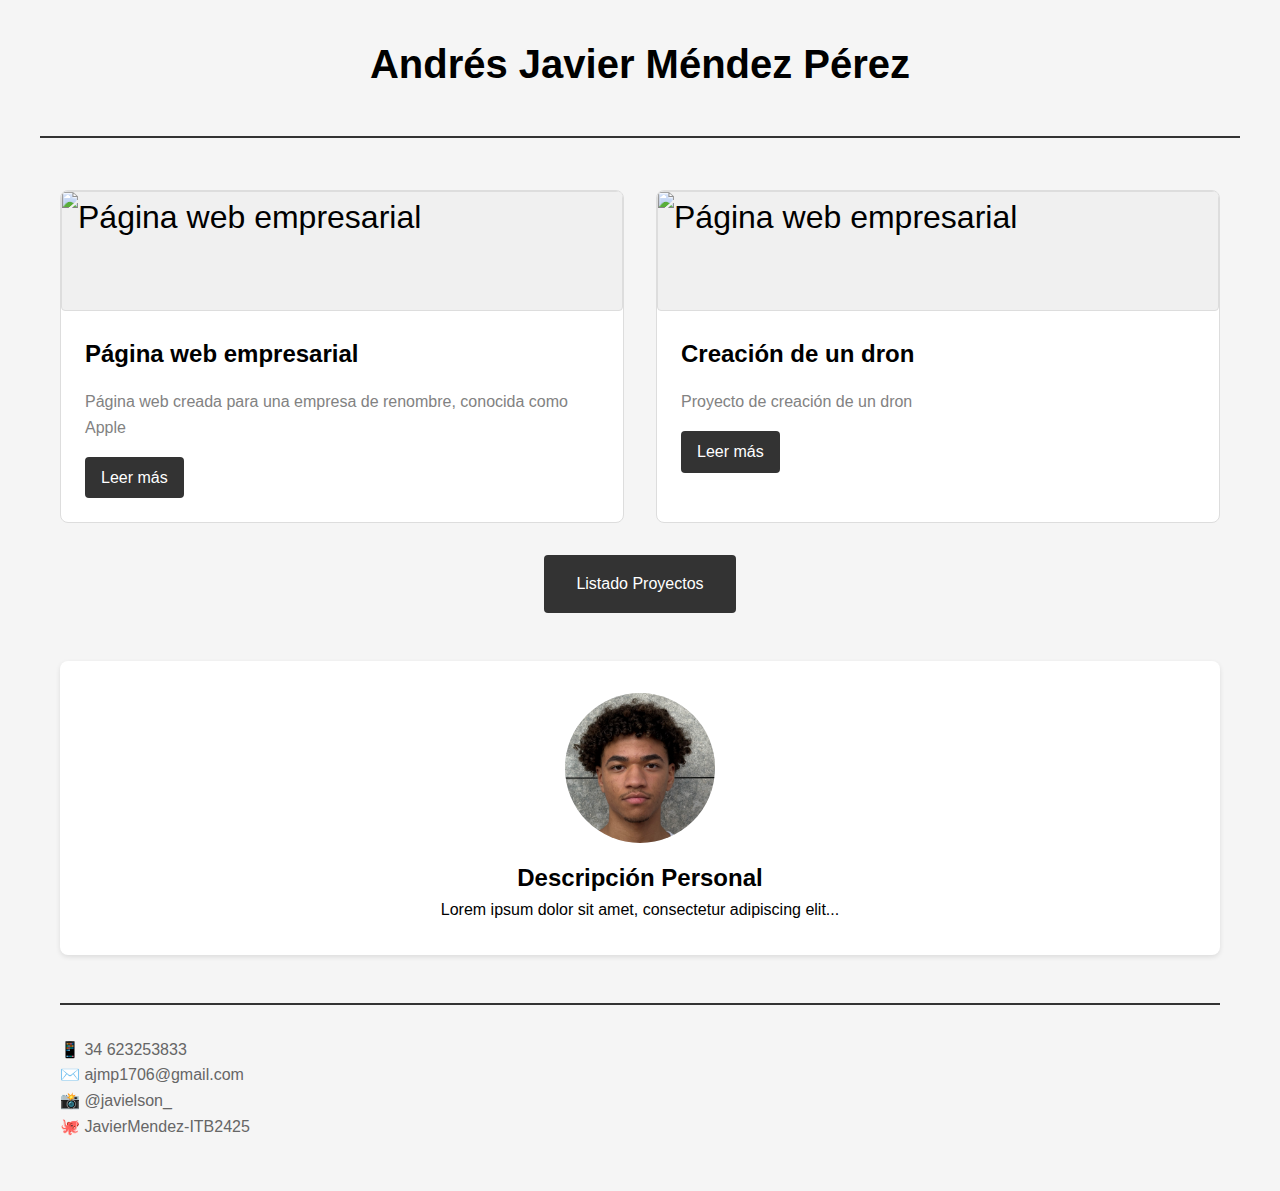
==== index.html @ b04b6df8 "Portfolio en proceso" ====
<!DOCTYPE html>
<html lang="es">
<head>
    <meta charset="UTF-8">
    <meta name="viewport" content="width=device-width, initial-scale=1.0">
    <title>Portafolio</title>
    <link rel="stylesheet" href="./src/css/styles.css">
</head>
<body>
    <header class="header">
        <div class="header-content">
            <div class="title-container">
                <h1 class="main-title">Andrés Javier Méndez Pérez</h1>
                <p class="author-name"></p>
            </div>
        </div>
    </header>

    <main class="main-content">
        <div class="projects-container">
            <!-- Proyecto 1 -->
            <article class="project-card">
                <img src="./assets/imatges/Web_empresarial.png" alt="Página web empresarial" class="project-image">
                <div class="project-info">
                    <h2>Página web empresarial</h2>
                    <p style="color: #828282;">Página web creada para una empresa de renombre, conocida como Apple</p>
                    <a href="Pagines/Projecte1.html" class="read-more">Leer más</a>
                </div>
            </article>

            <!-- Proyecto 2 -->
            <article class="project-card">
                <img src="./assets/imatges/dron.png" alt="Página web empresarial" class="project-image">
                <div class="project-info">
                    <h2>Creación de un dron</h2>
                    <p style="color: #828282;">Proyecto de creación de un dron</p>
                    <a href="Pagines/Projecte2.html" class="read-more">Leer más</a>
                </div>
            </article>
        </div>

        <section class="projects-list">
            <a href="Pagines/Llistat.html" class="list-button">Listado Proyectos</a>
        </section>

        <section class="personal-description">
            <div class="profile-image">
                <img src="./assets/imatges/Javi.png" alt="Perfil">
            </div>
            <h2>Descripción Personal</h2>
            <p>Lorem ipsum dolor sit amet, consectetur adipiscing elit...</p>
        </section>

        <footer class="contact-footer">
            <div class="personal-info">
                <div class="contact-info">
                    <div class="info-item">
                        <span class="icon">📱</span>
                        <a href="tel:+34 623253833">34 623253833</a>
                    </div>
                    <div class="info-item">
                        <span class="icon">✉️</span>
                        <a href="mailto:ajmp1706@gmail.com">ajmp1706@gmail.com</a>
                    </div>
                </div>
                <div class="social-info">
                    <div class="info-item">
                        <span class="icon">📸</span>
                        <a href="https://www.instagram.com/javielson_/">@javielson_</a>
                    </div>
                    <div class="info-item">
                        <span class="icon">🐙</span>
                        <a href="https://github.com/JavierMendez-ITB2425">JavierMendez-ITB2425</a>
                    </div>
                </div>
            </div>
        </footer>
    </main>

    <script src="./src/js/main.js"></script>
</body>
</html>
---- src/css/styles.css ----
/* Reset y estilos generales */
* {
    margin: 0;
    padding: 0;
    box-sizing: border-box;
}

body {
    font-family: Arial, sans-serif;
    line-height: 1.6;
    background-color: #f5f5f5;
}

/* Estilos para index.html */
/* Header */
.header {
    text-align: center;
    padding: 2rem 0;
    border-bottom: 2px solid #333;
    max-width: 1200px;
    margin: 0 auto;
}

/* Nuevos estilos para el header con logo */
.header-content {
    display: flex;
    align-items: center;
    justify-content: center;
    gap: 2rem;
    max-width: 800px;
    margin: 0 auto;
}

.title-container {
    text-align: center;
}

.main-title {
    font-size: 2.5rem;
    margin-bottom: 0.5rem;
}

.author-name {
    font-size: 1.2rem;
    color: #666;
}

/* Contenedor principal index */
.main-content {
    max-width: 1200px;
    margin: 0 auto;
    padding: 20px;
}

/* Contenedor de proyectos */
.projects-container {
    display: grid;
    grid-template-columns: repeat(auto-fit, minmax(300px, 1fr));
    gap: 2rem;
    margin: 2rem 0;
}

.project-card {
    border: 1px solid #ddd;
    border-radius: 8px;
    overflow: hidden;
    transition: transform 0.3s ease;
    background-color: white;
}

.project-card:hover {
    transform: translateY(-5px);
    box-shadow: 0 5px 15px rgba(0,0,0,0.1);
}

.project-image {
    background-color: #f0f0f0;
    height: 200px;
    display: flex;
    align-items: center;
    justify-content: center;
    font-size: 2rem;
}

.project-info {
    padding: 1.5rem;
}

.project-info h2 {
    margin-bottom: 1rem;
}

.read-more {
    display: inline-block;
    background-color: #333;
    color: white;
    padding: 0.5rem 1rem;
    text-decoration: none;
    border-radius: 4px;
    margin-top: 1rem;
}

/* Listado de proyectos botón */
.projects-list {
    text-align: center;
    margin: 2rem 0;
}

.list-button {
    display: inline-block;
    background-color: #333;
    color: white;
    padding: 1rem 2rem;
    text-decoration: none;
    border-radius: 4px;
}

/* Descripción personal */
.personal-description {
    text-align: center;
    margin: 3rem 0;
    padding: 2rem;
    background-color: white;
    border-radius: 8px;
    box-shadow: 0 2px 5px rgba(0,0,0,0.1);
}

.profile-image {
    width: 150px;
    height: 150px;
    margin: 0 auto 1rem;
    border-radius: 50%;
    overflow: hidden;
    background-color: #f0f0f0;
}

.profile-image img {
    width: 100%;
    height: 100%;
    object-fit: cover;
}

/* Footer index */
.contact-footer {
    display: flex;
    justify-content: space-between;
    align-items: center;
    padding: 2rem 0;
    border-top: 2px solid #333;
    margin-top: 3rem;
}

/* Modificación para los enlaces del footer */
.info-item a {
    text-decoration: none;
    color: #666;
    transition: color 0.3s ease;
}

.info-item a:hover {
    color: #333;
}

/* Estilos para Llistat.html */
/* Header lista */
.project-list-header {
    max-width: 800px;
    margin: 0 auto;
    display: flex;
    align-items: center;
    padding: 1rem 2rem;
    border-bottom: 2px solid #333;
    background-color: white;
}

.home-icon {
    font-size: 2rem;
    text-decoration: none;
    color: #333;
    margin-right: 1rem;
}

/* Contenedor principal lista */
.project-list-main {
    max-width: 800px;
    margin: 2rem auto;
    padding: 0 20px;
}

.project-list-item {
    border: 1px solid #ddd;
    border-radius: 8px;
    padding: 1.5rem;
    margin: 1.5rem 0;
    background-color: white;
    box-shadow: 0 2px 5px rgba(0,0,0,0.05);
}

/* Nuevo estilo para los enlaces de título en la lista */
.project-title-link {
    text-decoration: none;
    color: #555;
    transition: color 0.3s ease;
}

.project-title-link:hover {
    color: #333;
}

.project-header {
    display: flex;
    justify-content: space-between;
    align-items: center;
    margin-bottom: 1.5rem;
    padding-bottom: 1rem;
    border-bottom: 1px solid #eee;
}

.project-metadata {
    display: flex;
    gap: 1rem;
    color: #666;
    font-size: 0.9rem;
    padding: 10px;
}

.project-content {
    display: grid;
    grid-template-columns: 2fr 1fr;
    gap: 2rem;
    align-items: start;
}

.project-description {
    line-height: 1.6;
}

.project-details {
    display: flex;
    flex-direction: column;
    gap: 1rem;
}

/* Sistema de estrellas */
.difficulty-rating {
    display: flex;
    gap: 0.25rem;
    justify-content: flex-end;
}

.star {
    color: #ddd;
    font-size: 1.2rem;
}

.star.filled {
    color: #ffd700;
}

/* Imagen del proyecto */
.project-image {
    width: 100%;
    height: 120px;
    border: 1px solid #ddd;
    border-radius: 4px;
    overflow: hidden;
}

.project-image img {
    width: 100%;
    height: 100%;
    object-fit: cover;
}

/* Footer lista */
.project-list-footer {
    max-width: 800px;
    margin: 2rem auto;
    padding: 2rem;
    text-align: center;
    border-top: 1px solid #ddd;
    background-color: white;
}

/*///////////////////////////////////// Estilos Projecte1.html y Projecte2.html ////////////////////////////*/
/* Header proyecto individual */
.project-header {
    display: grid;
    grid-template-columns: auto 1fr;
    align-items: center;
    padding: 2rem;
    max-width: 1200px;
    margin: 0 auto;
    border-bottom: 2px solid #333;
    background-color: white;
}

/* Contenido principal proyecto */
.project-content-main {
    max-width: 1200px;
    margin: 2rem auto;
    padding: 0 20px;
}

.header-title {
    text-align: center;
    margin-right: 2rem;
}

/* Sección hero */
.project-hero {
    margin-bottom: 3rem;
    background-color: white;
    border-radius: 8px;
    overflow: hidden;
    box-shadow: 0 2px 5px rgba(0,0,0,0.1);
}

.project-main-image {
    width: 100%;
    height: 400px;
    overflow: hidden;
}

.project-main-image img {
    width: 100%;
    height: 100%;
    object-fit: cover;
}

.project-description-main {
    padding: 2rem;
    line-height: 1.8;
}

/* Galería de imágenes */
.project-gallery {
    margin: 3rem 0;
}

.gallery-grid {
    display: grid;
    grid-template-columns: repeat(auto-fit, minmax(300px, 1fr));
    gap: 2rem;
}

.gallery-item {
    background-color: white;
    border-radius: 8px;
    overflow: hidden;
    box-shadow: 0 2px 5px rgba(0,0,0,0.1);
}

.gallery-item img {
    width: 100%;
    height: 250px;
    object-fit: cover;
}

.gallery-description {
    padding: 1.5rem;
}

/* Footer proyecto */
.project-footer {
    margin-top: 3rem;
    padding: 2rem;
    border-top: 2px solid #333;
    background-color: white;
}

.social-links {
    text-align: left;
    padding-left: 2rem;
}

/* Media queries */
@media (max-width: 768px) {
    /* Ajustes responsivos header */
    .header-content {
        flex-direction: column;
        gap: 1rem;
    }

    .title-container {
        text-align: center;
    }

    /* Ajustes responsivos index */
    .projects-container {
        grid-template-columns: 1fr;
    }

    .contact-footer {
        flex-direction: column;
        gap: 2rem;
        text-align: center;
    }

    /* Ajustes responsivos lista */
    .project-list-main {
        padding: 0 15px;
    }

    .project-header {
        flex-direction: column;
        align-items: flex-start;
        gap: 0.5rem;
    }

    .project-metadata {
        flex-direction: column;
        gap: 0.5rem;
    }

    .project-content {
        grid-template-columns: 1fr;
        gap: 1.5rem;
    }

    .difficulty-rating {
        justify-content: flex-start;
    }

    /* Ajustes responsivos para proyectos */
    .project-main-image {
        height: 250px;
    }

    .gallery-grid {
        grid-template-columns: 1fr;
    }

    .project-header {
        padding: 1rem;
    }

    .header-title {
        margin-right: 1rem;
    }

    .project-content-main {
        padding: 0 15px;
    }
}
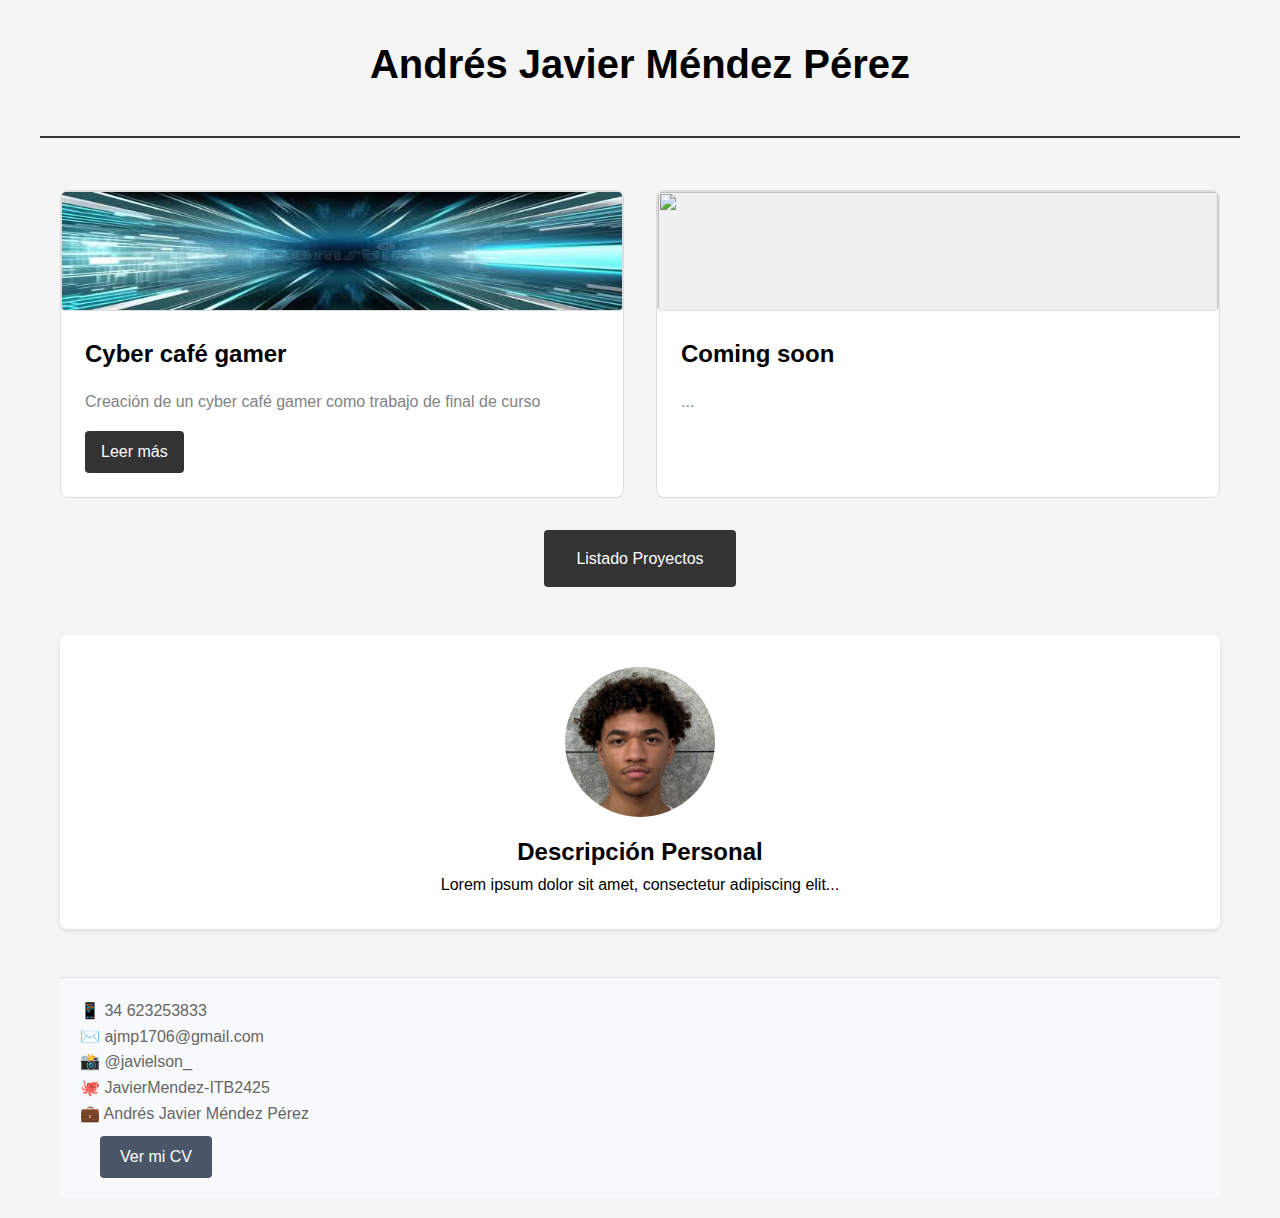
==== commit 90b0dc95: "Portfolio en proceso" ====
--- a/index.html
+++ b/index.html
@@ -20,21 +20,21 @@
         <div class="projects-container">
             <!-- Proyecto 1 -->
             <article class="project-card">
-                <img src="./assets/imatges/Web_empresarial.png" alt="Página web empresarial" class="project-image">
+                <img src="./assets/imatges/cyber_portada.jpeg" alt="Página web empresarial" class="project-image">
                 <div class="project-info">
-                    <h2>Página web empresarial</h2>
-                    <p style="color: #828282;">Página web creada para una empresa de renombre, conocida como Apple</p>
+                    <h2>Cyber café gamer</h2>
+                    <p style="color: #828282;">Creación de un cyber café gamer como trabajo de final de curso</p>
                     <a href="Pagines/Projecte1.html" class="read-more">Leer más</a>
                 </div>
             </article>
 
             <!-- Proyecto 2 -->
             <article class="project-card">
-                <img src="./assets/imatges/dron.png" alt="Página web empresarial" class="project-image">
+                <img src="" alt="" class="project-image">
                 <div class="project-info">
-                    <h2>Creación de un dron</h2>
-                    <p style="color: #828282;">Proyecto de creación de un dron</p>
-                    <a href="Pagines/Projecte2.html" class="read-more">Leer más</a>
+                    <h2>Coming soon</h2>
+                    <p style="color: #828282;">...</p>
+                    <!-- <a href="Pagines/Projecte2.html" class="read-more">Leer más</a> -->
                 </div>
             </article>
         </div>
@@ -52,26 +52,35 @@
         </section>
 
         <footer class="contact-footer">
-            <div class="personal-info">
-                <div class="contact-info">
-                    <div class="info-item">
-                        <span class="icon">📱</span>
-                        <a href="tel:+34 623253833">34 623253833</a>
+            <div class="footer-container">
+                <div class="personal-info">
+                    <div class="contact-info">
+                        <div class="info-item">
+                            <span class="icon">📱</span>
+                            <a href="tel:+34 623253833">34 623253833</a>
+                        </div>
+                        <div class="info-item">
+                            <span class="icon">✉️</span>
+                            <a href="mailto:ajmp1706@gmail.com">ajmp1706@gmail.com</a>
+                        </div>
                     </div>
-                    <div class="info-item">
-                        <span class="icon">✉️</span>
-                        <a href="mailto:ajmp1706@gmail.com">ajmp1706@gmail.com</a>
+                    <div class="social-info">
+                        <div class="info-item">
+                            <span class="icon">📸</span>
+                            <a href="https://www.instagram.com/javielson_/">@javielson_</a>
+                        </div>
+                        <div class="info-item">
+                            <span class="icon">🐙</span>
+                            <a href="https://github.com/JavierMendez-ITB2425">JavierMendez-ITB2425</a>
+                        </div>
+                        <div class="info-item">
+                            <span class="icon">💼</span>
+                            <a href="https://www.linkedin.com/in/andr%C3%A9s-javier-m%C3%A9ndez-p%C3%A9rez-bb8606352/">Andrés Javier Méndez Pérez</a>
+                        </div>
                     </div>
                 </div>
-                <div class="social-info">
-                    <div class="info-item">
-                        <span class="icon">📸</span>
-                        <a href="https://www.instagram.com/javielson_/">@javielson_</a>
-                    </div>
-                    <div class="info-item">
-                        <span class="icon">🐙</span>
-                        <a href="https://github.com/JavierMendez-ITB2425">JavierMendez-ITB2425</a>
-                    </div>
+                <div class="cv-button-container">
+                    <a href="./Pagines/CV.html" class="cv-button">Ver mi CV</a>
                 </div>
             </div>
         </footer>
--- a/src/css/styles.css
+++ b/src/css/styles.css
@@ -442,4 +442,269 @@
     .project-content-main {
         padding: 0 15px;
     }
+}
+/* Boton del CV */
+.cv-button-container {
+    margin-top: 10px;
+}
+
+.cv-button {
+    padding: 5px 15px;
+    background-color: #333;
+    color: white;
+    border-radius: 4px;
+    text-decoration: none;
+    transition: background-color 0.3s ease;
+    display: inline-block;
+    margin-left: 5px;
+}
+
+.cv-button:hover {
+    background-color: #333;
+}
+
+/* Estilos específicos para el CV */
+.cv-content-main {
+    max-width: 1200px;
+    margin: 0 auto;
+    padding: 20px;
+    background-color: #fff;
+    box-shadow: 0 0 10px rgba(0, 0, 0, 0.1);
+}
+
+.cv-header {
+    display: flex;
+    align-items: center;
+    padding: 30px 20px;
+    background-color: #2c3e50;
+    color: #fff;
+}
+
+.cv-header .home-icon {
+    font-size: 24px;
+    color: #fff;
+    text-decoration: none;
+    margin-right: 20px;
+}
+
+.cv-hero {
+    background-color: #f8f9fa;
+    padding: 30px;
+    margin-bottom: 30px;
+    border-radius: 8px;
+    border-left: 5px solid #2c3e50;
+}
+
+.cv-personal-info h2 {
+    margin-top: 0;
+    color: #2c3e50;
+    border-bottom: 2px solid #e9ecef;
+    padding-bottom: 10px;
+    margin-bottom: 20px;
+}
+
+.cv-contact-list {
+    list-style-type: none;
+    padding: 0;
+    display: flex;
+    flex-wrap: wrap;
+    gap: 15px;
+    margin-bottom: 20px;
+}
+
+.cv-contact-list li {
+    display: flex;
+    align-items: center;
+    font-size: 16px;
+}
+
+.cv-contact-list .icon {
+    margin-right: 10px;
+}
+
+.cv-profile {
+    font-size: 16px;
+    line-height: 1.6;
+    color: #495057;
+}
+
+.cv-section {
+    margin-bottom: 40px;
+}
+
+.section-title {
+    color: #2c3e50;
+    border-bottom: 2px solid #e9ecef;
+    padding-bottom: 10px;
+    margin-bottom: 20px;
+}
+
+.experience-item, .education-item {
+    margin-bottom: 25px;
+    padding-left: 20px;
+    border-left: 3px solid #e9ecef;
+}
+
+.experience-item:hover, .education-item:hover {
+    border-left-color: #2c3e50;
+}
+
+.experience-header, .education-header {
+    display: flex;
+    justify-content: space-between;
+    align-items: flex-start;
+    margin-bottom: 10px;
+}
+
+.experience-header h3, .education-header h3 {
+    margin: 0;
+    color: #343a40;
+}
+
+.experience-meta {
+    text-align: right;
+    font-size: 14px;
+    color: #6c757d;
+}
+
+.experience-date, .education-date {
+    display: block;
+    font-weight: 600;
+    color: #495057;
+}
+
+.experience-location {
+    display: block;
+}
+
+.experience-tasks {
+    padding-left: 20px;
+    margin-top: 10px;
+}
+
+.experience-tasks li {
+    margin-bottom: 5px;
+    line-height: 1.5;
+}
+
+.education-degree {
+    font-weight: 600;
+    margin: 5px 0;
+    color: #495057;
+}
+
+.education-location {
+    color: #6c757d;
+    font-size: 14px;
+}
+
+.skills-container {
+    display: grid;
+    grid-template-columns: repeat(auto-fill, minmax(300px, 1fr));
+    gap: 20px;
+}
+
+.skills-group {
+    background-color: #f8f9fa;
+    padding: 15px;
+    border-radius: 5px;
+    box-shadow: 0 2px 5px rgba(0, 0, 0, 0.05);
+}
+
+.skills-group h3 {
+    margin-top: 0;
+    color: #343a40;
+    border-bottom: 1px solid #dee2e6;
+    padding-bottom: 8px;
+    margin-bottom: 15px;
+}
+
+.skills-list {
+    padding-left: 20px;
+    margin: 0;
+}
+
+.skills-list li {
+    margin-bottom: 5px;
+    line-height: 1.4;
+}
+
+.skills-list ul {
+    padding-left: 20px;
+    margin-top: 5px;
+}
+
+.additional-skills {
+    padding-left: 20px;
+    columns: 2;
+}
+
+.additional-skills li {
+    margin-bottom: 10px;
+    break-inside: avoid;
+}
+
+/* Fix para el footer con el botón del CV */
+.contact-footer {
+    display: flex;
+    justify-content: space-between;
+    align-items: center;
+    padding: 20px;
+    background-color: #f8f9fa;
+    border-top: 1px solid #dee2e6;
+    margin-top: 30px;
+}
+
+.personal-info {
+    flex-grow: 1;
+}
+
+.cv-button {
+    padding: 8px 20px;
+    background-color: #4a5568;
+    color: white;
+    border-radius: 4px;
+    text-decoration: none;
+    transition: background-color 0.3s ease;
+    white-space: nowrap;
+    font-weight: 500;
+    margin-left: 20px;
+}
+
+.cv-button:hover {
+    background-color: #2d3748;
+}
+
+/* Responsive design */
+@media (max-width: 768px) {
+    .cv-contact-list {
+        flex-direction: column;
+        gap: 10px;
+    }
+
+    .experience-header, .education-header {
+        flex-direction: column;
+    }
+
+    .experience-meta {
+        text-align: left;
+        margin-top: 5px;
+    }
+
+    .skills-container {
+        grid-template-columns: 1fr;
+    }
+
+    .additional-skills {
+        columns: 1;
+    }
+
+    .contact-footer {
+        flex-direction: column;
+    }
+
+    .cv-button {
+        margin-left: 0;
+        margin-top: 20px;
+    }
 }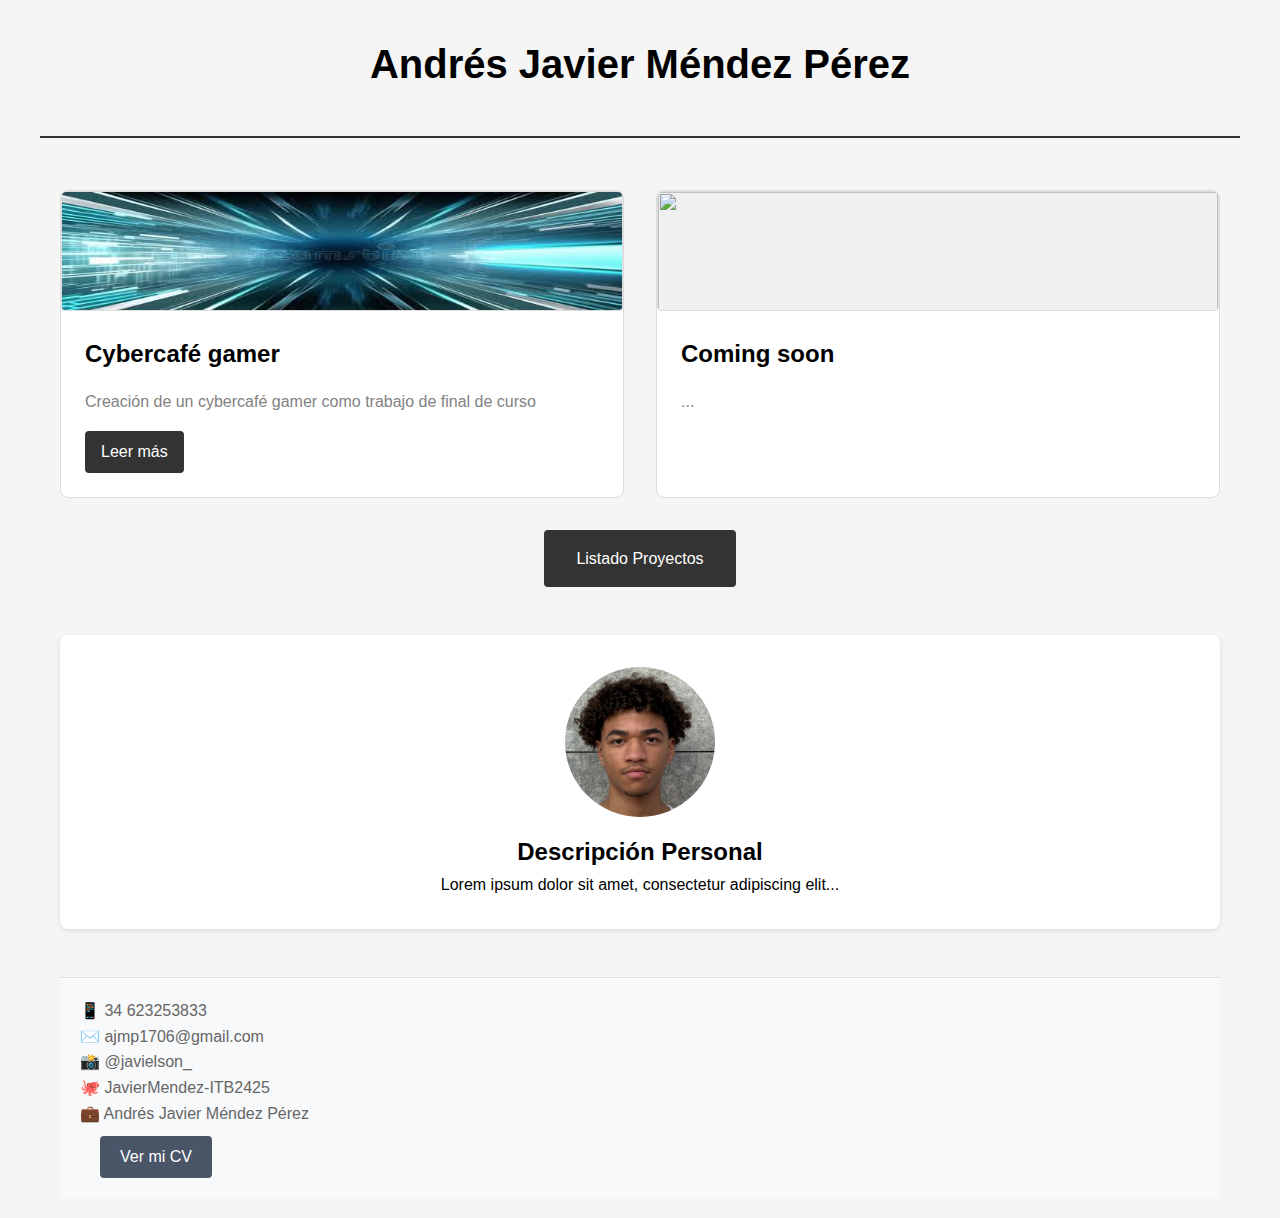
==== commit 36343bca: "Portfolio en proceso" ====
--- a/index.html
+++ b/index.html
@@ -22,8 +22,8 @@
             <article class="project-card">
                 <img src="./assets/imatges/cyber_portada.jpeg" alt="Página web empresarial" class="project-image">
                 <div class="project-info">
-                    <h2>Cyber café gamer</h2>
-                    <p style="color: #828282;">Creación de un cyber café gamer como trabajo de final de curso</p>
+                    <h2>Cybercafé gamer</h2>
+                    <p style="color: #828282;">Creación de un cybercafé gamer como trabajo de final de curso</p>
                     <a href="Pagines/Projecte1.html" class="read-more">Leer más</a>
                 </div>
             </article>
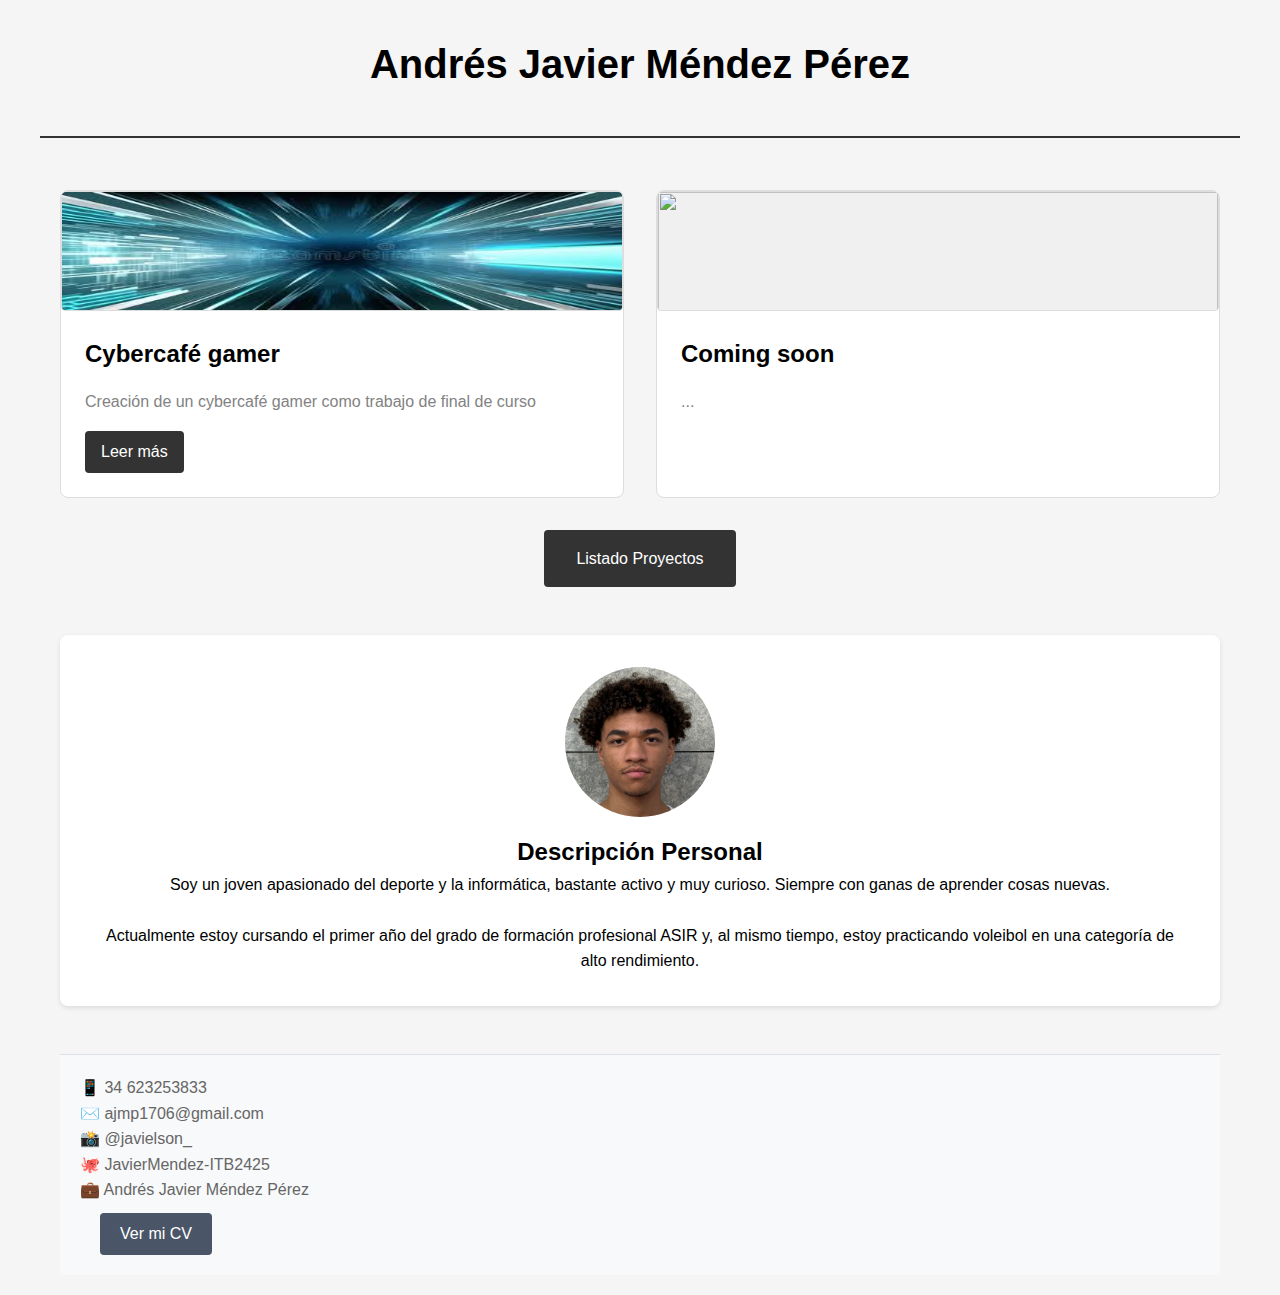
==== commit 3fc9b9c7: "Portfolio en proceso" ====
--- a/index.html
+++ b/index.html
@@ -48,7 +48,9 @@
                 <img src="./assets/imatges/Javi.png" alt="Perfil">
             </div>
             <h2>Descripción Personal</h2>
-            <p>Lorem ipsum dolor sit amet, consectetur adipiscing elit...</p>
+            <p>Soy un joven apasionado del deporte y la informática, bastante activo y muy curioso. Siempre con ganas de aprender cosas nuevas.</p>
+            <br>
+            <p>Actualmente estoy cursando el primer año del grado de formación profesional ASIR y, al mismo tiempo, estoy practicando voleibol en una categoría de alto rendimiento.</p>
         </section>
 
         <footer class="contact-footer">
